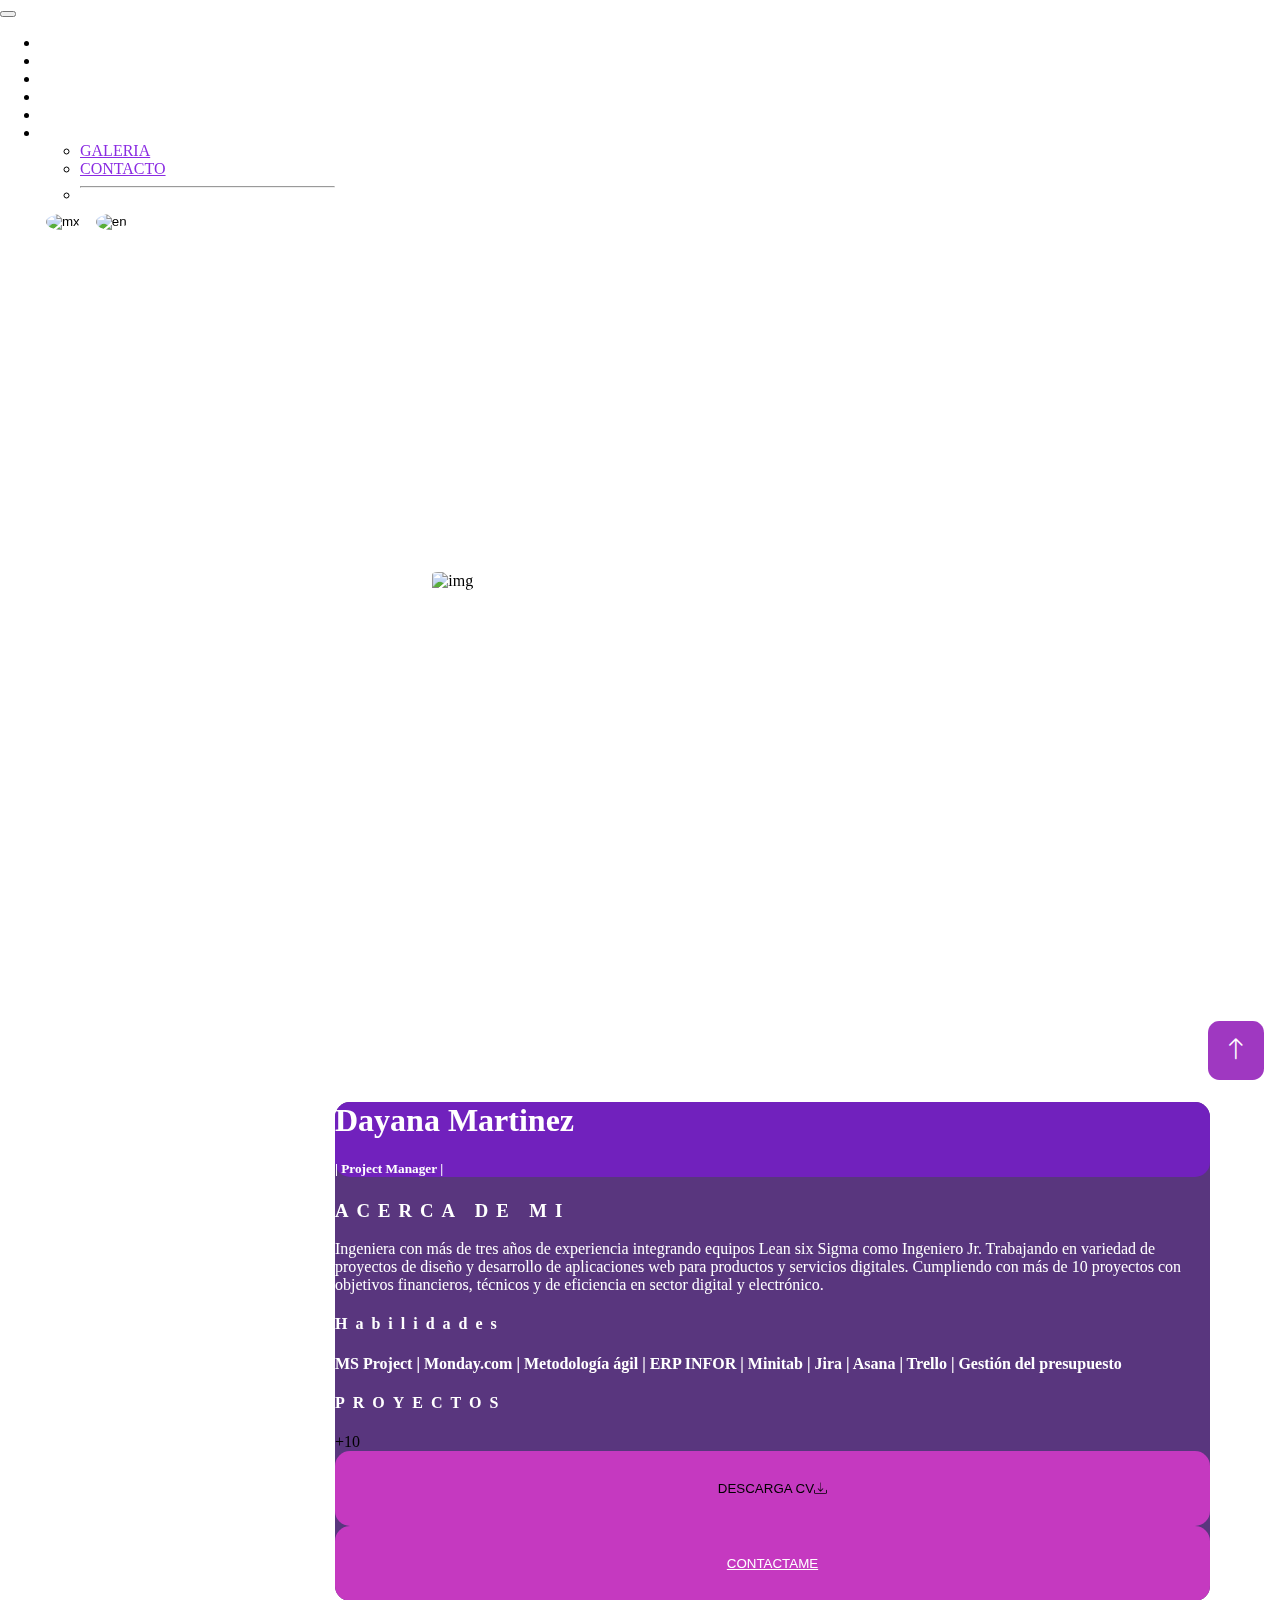
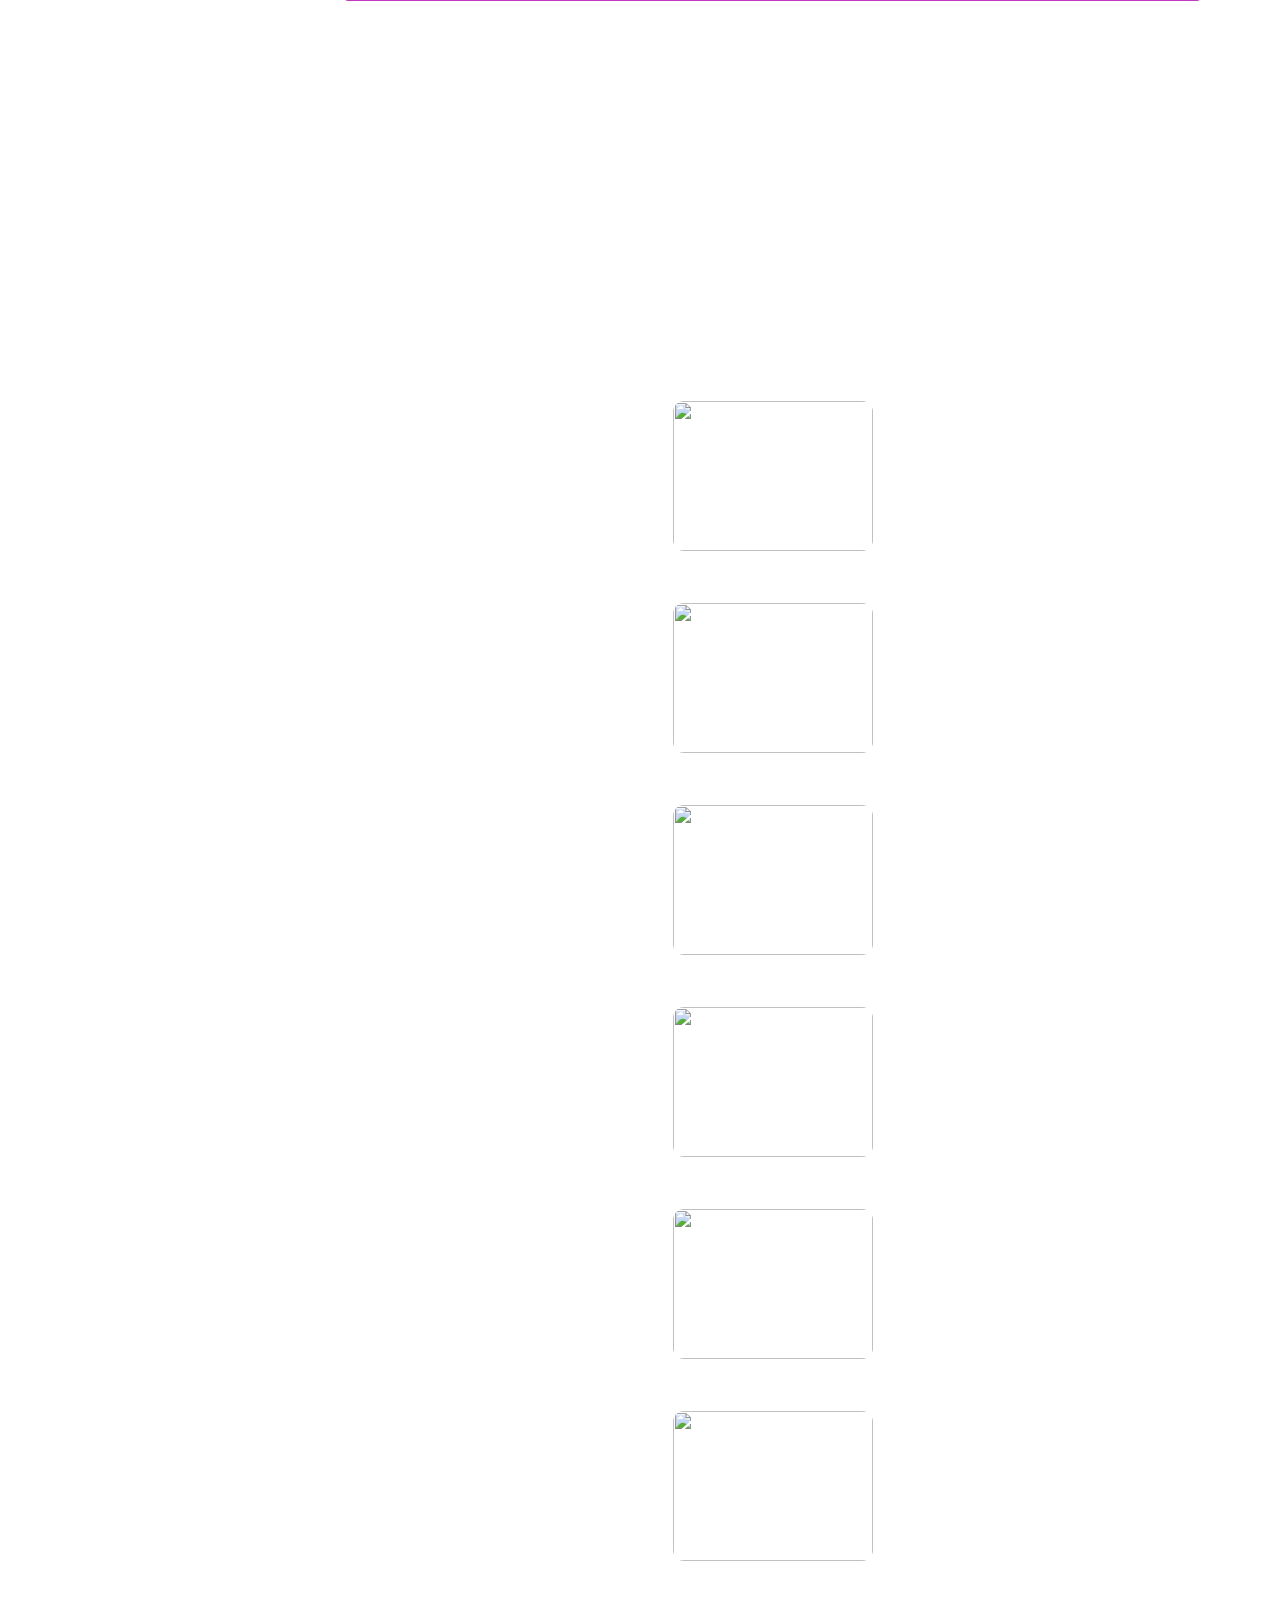
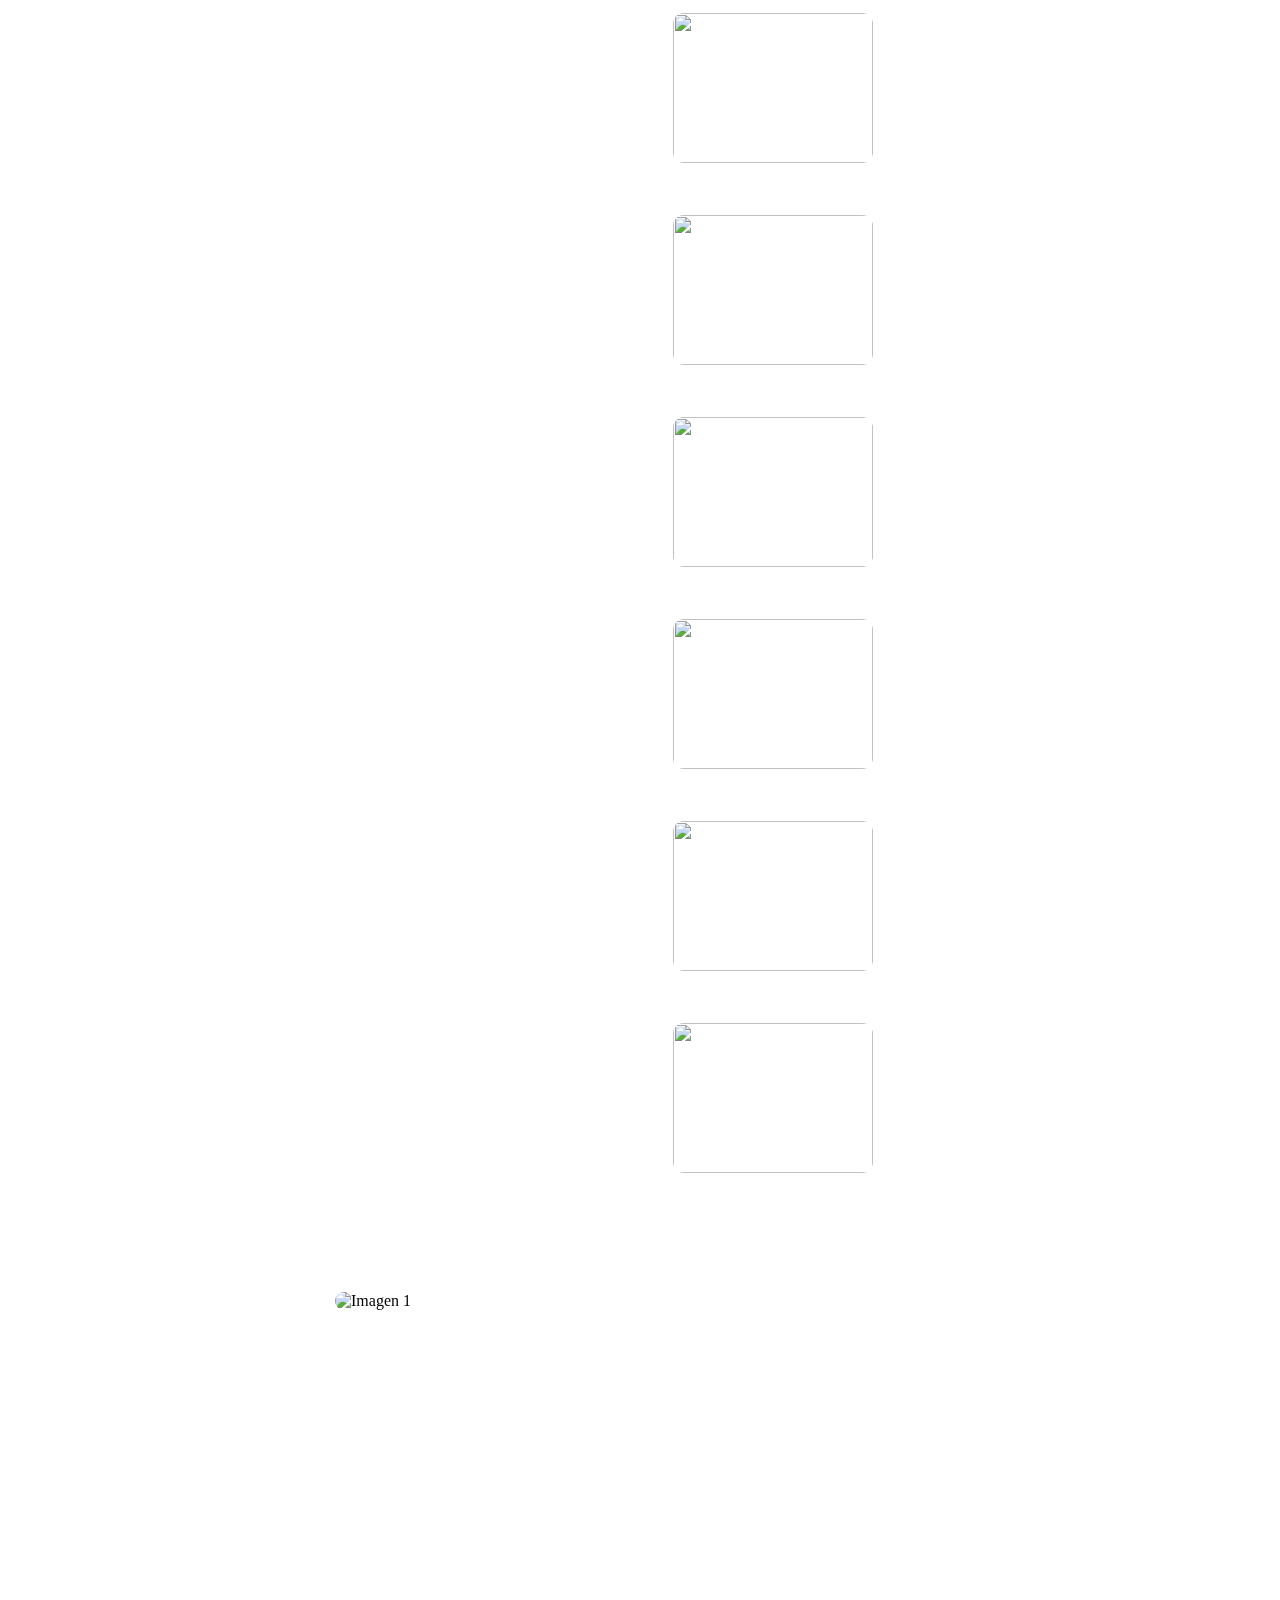
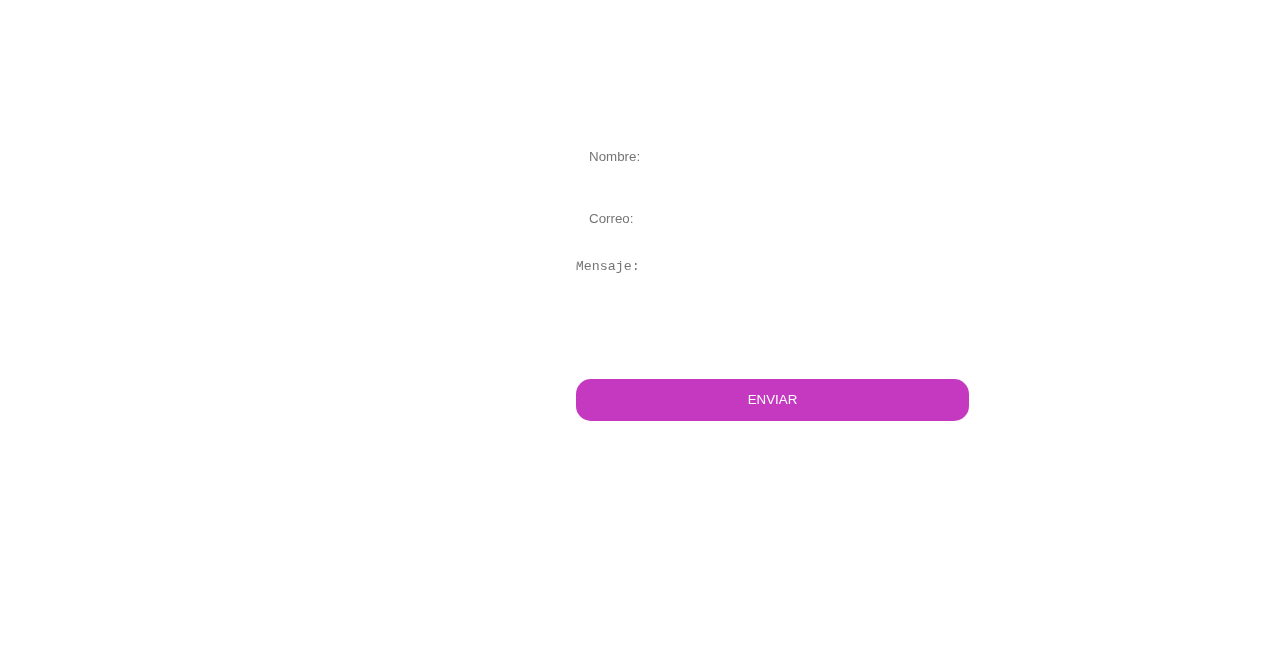
==== index.es.html @ 181d7316 "Add files via upload" ====
<!DOCTYPE html>
<html lang="es">

<head>
  <meta charset="UTF-8">
  <meta http-equiv="X-UA-Compatible" content="IE=edge">
  <meta name="viewport" content="width=device-width, initial-scale=1.0">
  <link rel="stylesheet" href="https://cdn.jsdelivr.net/npm/bootstrap-icons@1.10.3/font/bootstrap-icons.css">
  <link rel="stylesheet" href="https://cdn.jsdelivr.net/npm/bootstrap@5.3.0-alpha1/dist/css/bootstrap.min.css"
    integrity="sha384-GLhlTQ8iRABdZLl6O3oVMWSktQOp6b7In1Zl3/Jr59b6EGGoI1aFkw7cmDA6j6gD" crossorigin="anonymous">
  <!-- POPUP CSS -->
  <script src="https://ajax.googleapis.com/ajax/libs/jquery/3.3.1/jquery.min.js"></script>
  <link rel="stylesheet" href="https://cdnjs.cloudflare.com/ajax/libs/magnific-popup.js/1.1.0/magnific-popup.min.css"
    integrity="sha512-+EoPw+Fiwh6eSeRK7zwIKG2MA8i3rV/DGa3tdttQGgWyatG/SkncT53KHQaS5Jh9MNOT3dmFL0FjTY08And/Cw=="
    crossorigin="anonymous" referrerpolicy="no-referrer" />
  <!-- POPUP JS -->
  <script src="https://cdnjs.cloudflare.com/ajax/libs/magnific-popup.js/1.1.0/jquery.magnific-popup.js"
    integrity="sha512-C1zvdb9R55RAkl6xCLTPt+Wmcz6s+ccOvcr6G57lbm8M2fbgn2SUjUJbQ13fEyjuLViwe97uJvwa1EUf4F1Akw=="
    crossorigin="anonymous" referrerpolicy="no-referrer"></script>
  <link rel="stylesheet" href="https://cdnjs.cloudflare.com/ajax/libs/animate.css/4.0.0/animate.min.css" />
  <link rel="stylesheet" href="https://cdnjs.cloudflare.com/ajax/libs/font-awesome/6.2.1/css/all.min.css"
    integrity="sha512-MV7K8+y+gLIBoVD59lQIYicR65iaqukzvf/nwasF0nqhPay5w/9lJmVM2hMDcnK1OnMGCdVK+iQrJ7lzPJQd1w=="
    crossorigin="anonymous" referrerpolicy="no-referrer" />
  <link rel="stylesheet" href="https://cdnjs.cloudflare.com/ajax/libs/font-awesome/6.2.1/css/brands.min.css"
    integrity="sha512-G/T7HQJXSeNV7mKMXeJKlYNJ0jrs8RsWzYG7rVACye+qrcUhEAYKYzaa+VFy6eFzM2+/JT1Q+eqBbZFSHmJQew=="
    crossorigin="anonymous" referrerpolicy="no-referrer" />
  <!-- Link Swiper's CSS -->
  <link rel="stylesheet" href="https://cdn.jsdelivr.net/npm/swiper@9/swiper-bundle.min.css" />
  <link href="https://fonts.cdnfonts.com/css/lovintime" rel="stylesheet">
  <link href="https://fonts.cdnfonts.com/css/chicken-fajitas" rel="stylesheet">
  <link href="https://fonts.cdnfonts.com/css/slimbots" rel="stylesheet">
  <link rel="shortcut icon" href="/assets/logo.png" type="image/x-icon">
  <link rel="stylesheet" href="./style.css">
  <title>Dayana Martinez</title>
</head>


<body>
  <video playsinline autoplay loop muted src="./assets/file.mp4"></video> <!--BACKGROUND-->
  </div>
  <!--NAV-->
  <header class="nav-bar">
    <nav class="nav navbar navbar-expand-md p-3 custom-navbar">
      <div class="container-fluid">
        <button class="navbar-toggler" type="button" data-bs-toggle="collapse" data-bs-target="#navbarSupportedContent"
          aria-controls="navbarSupportedContent" aria-expanded="false" aria-label="Toggle navigation">
          <span class="navbar-toggler-icon"></span>
        </button>
        <div class="collapse navbar-collapse" id="navbarSupportedContent">
          <ul class="navbar-nav nav navbar-nav ms-auto">
            <li class="nav-item px-4 py-2">
              <a class="nav-link px-4 active" aria-current="page" href="#home">INICIO</a>
            </li>
            <li class="nav-item px-4 py-2">
              <a class="nav-link px-4" href="#about">ACERCA</a>
            </li>
            <li class="nav-item px-4 py-2">
              <a class="nav-link px-4" href="#portfolio">HABILIDADES</a>
            </li>
            <li class="nav-item px-4 py-2">
              <a class="nav-link px-4" href="#skills">PROYECTOS</a>
            </li>
            <li class="nav-item px-4 py-2">
              <a class="nav-link px-4" href="#hobbie">TESTIMONIOS</a>
            </li>
            <li class="nav-item dropdown py-3 px-4">
              <a class="nav-link dropdown-toggle px-4" href="#" role="button" data-bs-toggle="dropdown"
                aria-expanded="false">
                CONTACTO
              </a>
              <ul class="dropdown-menu px-4 py-2">
                <li><a class="dropdown-item px-4 py-3 text-nav" href="#galery">GALERIA</a></li>
                <li><a class="dropdown-item px-4 py-3 text-nav" href="#contact">CONTACTO</a></li>
                <li>
                  <hr class="dropdown-divider">
                </li>
              </ul>
            </li>
            <div id="idiomas" class="text-center px-5">
              <button onclick="cambiarIdioma('es')"><img src="./assets/mx.svg" width="20px" class="img-fluid" alt="mx"></button>
              <button onclick="cambiarIdioma('en')"><img src="./assets/um.svg" width="20px" class="img-fluid" alt="en"></button>
            </div>
          </ul>
        </div>
      </div>
    </nav>
  </header>

  <!--HOME-->
  <section class="home" id="home">
    <div class="container-1">
      <div class="container abs-center">
        <div class="row">
          <div class="col">
            <h1 class="title-1">Dayana Martinez</h1>
            <h4 class="pt-5 text-home"> PROJECT MANAGER</h4>
          </div>
          <div class="col">
            <img src="./assets/img1.jpg" alt="img" class="img-fluid">
          </div>
        </div>
      </div>
    </div>
  </section>

  <!--ABOUT-->
  <section class="about" id="about">
    <div class="container-1">
      <div class="container abs-center">

        <div class="row">
          <div class="col-sm-12 col-md-6 about-col-2 text-white">
            <div class="row p-1">
              <div class="col-12 col-about text-center title">
                <h1>Dayana Martinez</h1>
                <h5>| Project Manager | </h5>
              </div>
              <div class="col-12 col-about pt-5">
                <h3>ACERCA DE MI</h3>
                <p class="about-title">Ingeniera con más de tres años de
                  experiencia integrando equipos Lean six
                  Sigma como Ingeniero Jr.
                  Trabajando en variedad de proyectos de
                  diseño y desarrollo de aplicaciones web para
                  productos y servicios digitales.
                  Cumpliendo con más de 10 proyectos con
                  objetivos financieros, técnicos y de eficiencia
                  en sector digital y electrónico.
                </p>
                <h4>Habilidades</h4>
                <p><strong>MS Project | Monday.com | Metodología ágil | ERP INFOR | Minitab | Jira | Asana | Trello | Gestión del presupuesto</strong></p>
              </div>
              <div class="col-12 col-about py-2 pt-2">
                <h4>PROYECTOS</h4>
                <div class="text-center h1" id="counter">+10</div>
              </div>
              <div class="col-12 col-about pt-2">
                <button onclick="downloadPDF()" class="text-white cv">DESCARGA CV<i
                    class="bi bi-download ps-3"></i></button>
                <button class="text-white cv pt-3 mt-3"> <a href="#contact">CONTACTAME</a></button>
              </div>
            </div>
          </div>

          <div class="col-sm-12 col-md-6 about-col-1 img-about">
            <img src="./assets/back.jpg" alt="" class="img-fluid mb-2">
            <img src="./assets/img2.jpg" alt="" class="img-fluid">
          </div>
        </div>
      </div>
    </div>
  </section>

  <!--HABILIDADES-->
  <section id="portfolio">
    <div class="container-1">
      <div class="container pt-3">
        <h1 class="text-center pt-5 title-services">PASOS COMO PROJECT MANAGER</h1>
        <div class="row">
          <div class="col pt-3">
            <img class="img-fluid portfolio-img-1" src="./assets/1-1.png" alt="">
            <img class="img-fluid portfolio-img-1" src="./assets/1-2.png" alt="">
            <img class="img-fluid portfolio-img-1" src="./assets/1-3.png" alt="">
            <img class="img-fluid portfolio-img-1" src="./assets/1-4.png" alt="">
            <img class="img-fluid portfolio-img-1" src="./assets/1-5.png" alt="">
            <img class="img-fluid portfolio-img-1" src="./assets/1-6.png" alt="">
            <img class="img-fluid portfolio-img-1" src="./assets/1-7.png" alt="">
          </div>
        </div>
      </div>
    </div>
  </section>

  <!--PROYECTOS-->
  <section class="skills" id="skills">
    <div class="container-1">
      <div class="container">
        <h1 class="text-center py-5 title-skills">PROYECTOS</h1>

        <div class="row row-cols-2 row-cols-lg-4 text-center">

          <!--<div class="content" id="popup" style="display:none;">
            <iframe src="./assets/efw.png" width="100%" height="100%" frameborder="0">
            </iframe>
            <i id="close-popup" class="fa-solid fa-circle-xmark"></i>
          </div>-->

          <div class="col card-skill card-skill-2 popup text-white" id="open-popup">
            <h1 class="pt-5"><img src="./assets/1.png" class="img-fluid img-projects" alt=""></h1>
            <p>Landing Page</p>
          </div>

          <div class="col card-skill card-skill-6 text-white">
            <h1 class="pt-5"><img src="./assets/2.png" class="img-fluid img-projects" alt=""></h1>
            <p>Panaderia</p>
          </div>

          <div class="col card-skill text-white">
            <h1 class="pt-5"><img src="./assets/3.png" class="img-fluid img-projects" alt=""></h1>
            <p>Cafeteria</p>
          </div>

          <div class="col card-skill card-skill-1 text-white">
            <h1 class="pt-5"><img src="./assets/4.png" class="img-fluid img-projects" alt=""></h1>
            <p>Tineda Online</p>
          </div>

          <div class="col card-skill text-white">
            <h1 class="pt-5"><img src="./assets/5.png" class="img-fluid img-projects" alt=""></h1>
            <p>Ecoimagen</p>
          </div>

          <div class="col card-skill text-white">
            <h1 class="pt-5"><img src="./assets/6.png" class="img-fluid img-projects" alt=""></h1>
            <p>Gema</p>
          </div>

          <div class="col card-skill text-white">
            <h1 class="pt-5"><img src="./assets/12.png" class="img-fluid img-projects" alt=""></h1>
            <p>Portafolio</p>
          </div>

          <div class="col card-skill text-white">
            <h1 class="pt-5"><img src="./assets/kanban.PNG" class="img-fluid img-projects" alt=""></h1>
            <p>Kanban</p>
          </div>

          <div class="col card-skill card-skill-3 text-white">
            <h1 class="pt-5"><img src="./assets/mrp.PNG" class="img-fluid img-projects" alt=""></h1>
            <p>MRP</p>
          </div>

          <div class="col card-skill text-white">
            <h1 class="pt-5"><img src="./assets/avatar.png" class="img-fluid img-projects" alt=""></h1>
            <p>Avatar Live2d</p>
          </div>

          <div class="col card-skill card-skill-5 text-white">
            <h1 class="pt-5"><img src="./assets/rig.PNG" class="img-fluid img-projects" alt=""></h1>
            <p>Vrchat avatar</p>
          </div>

          <div class="col card-skill card-skill-4 text-white">
            <h1 class="pt-5"><img src="./assets/COFFE.PNG" class="img-fluid img-projects" alt=""></h1>
            <p>Tienda de Snaks</p>
          </div>
        </div>
      </div>
    </div>
  </section>

  <!--TESTIMONIOS-->
  <section id="hobbie">
    <div class="container-1">
      <div class="container">
        <h1 class="text-center py-5 title-services">TESTIMONIOS</h1>
        <div class="swiper mySwiper">
          <div class="slide-hobbie swiper-wrapper pb-5">
            <div class="swiper-slide text-center">
              <img src="./assets/c-1.PNG" class="img-fluid img-hobbie m-2" alt="Imagen 1">
            </div>
            <div class="swiper-slide text-center">
              <img src="./assets/c-2.PNG" class="img-fluid img-hobbie m-2" alt="Imagen 2">
            </div>
            <div class="swiper-slide text-center">
              <img src="./assets/c-3.PNG" class="img-fluid img-hobbie m-2" alt="Imagen 3">
            </div>
            <div class="swiper-slide text-center">
              <img src="./assets/c-4.PNG" class="img-fluid img-hobbie m-2" alt="Imagen 4">
            </div>
            <div class="swiper-slide text-center">
              <img src="./assets/c-8.PNG" class="img-fluid img-hobbie m-2" alt="Imagen 4">
            </div>
            <div class="swiper-slide text-center">
              <img src="./assets/c-7.PNG" class="img-fluid img-hobbie m-2" alt="Imagen 4">
            </div>
            <div class="swiper-slide text-center">
              <img src="./assets/c-6.PNG" class="img-fluid img-hobbie m-2" alt="Imagen 5">
            </div>
          </div>
        </div>
      </div>
    </div>
  </section>

  <!--CONTACT-->
  <section id="contact">
    <div class="container-1">
      <div class="container py-5">
        <h1 class="text-center py-5 title-services">CONTACTO </h1>
        <div class="row">
          <div class="col col-contact">

            <form action="https://formspree.io/f/mayzoppo" method="POST" class="form">
              <div class="form-container py-1">
                <h2 class="form-container mt-5 text-center contact-title">Contactame aqui</h2>
                <input type="text" class="form-input" name="name" placeholder="Nombre:">
                <input type="email" name="email" class="form-input" placeholder="Correo:">
                <textarea class="form-input form-input--message" name="message" placeholder="Mensaje:"></textarea>
                <input type="submit" value="ENVIAR" class="form-cta cv p-1">
              </div>
            </form>
          </div>
          <div class="col px-5">
            <h2>Puedes Contactarme por medios:</h2>
            <h5><strong>Correo:</strong> davamaju24@gmail.com</h5>
            <h5><strong>Celular:</strong> +55 646 2608695</h5>
          </div>
        </div>
      </div>
    </div>
  </section>
  <!--JS-->
  <script src="./index.js"></script>
  <!--SCROLL UP-->
  <a href="#" class="scrollup" id="scroll-up">
    <i class="bi bi-arrow-up scrollup__icon"></i>
  </a>
  <!--SCROLL REVEAL-->
  <script src="./scrollreveal.min.js"></script>
  <!-- Swiper JS -->
  <script src="https://cdn.jsdelivr.net/npm/swiper@9/swiper-bundle.min.js"></script>
  <!-- Initialize Swiper -->
  <script>
    var swiper = new Swiper(".mySwiper", {
      watchSlidesProgress: true,
      slidesPerView: 1,
      loop: true,
      grabCursor: true,
      watchSlidesProgress: true,
      spaceBetween: 20,
      coverflowEffect: {
        rotate: 0,
        stretch: 0,
        depth: 100,
        modifier: 2.5,
      },
      autoplay: {
        delay: 1000,
        disableOnInteraction: true
        // Tiempo de retraso en milisegundos antes de comenzar la reproducción automática
      },
    });

  </script>
  <!--JQuery-->
  <script src="https://code.jquery.com/jquery-3.6.0.min.js"></script>
  <!--Bootstrap-->
  <script src="https://cdn.jsdelivr.net/npm/bootstrap@5.3.0-alpha1/dist/js/bootstrap.bundle.min.js"
    integrity="sha384-w76AqPfDkMBDXo30jS1Sgez6pr3x5MlQ1ZAGC+nuZB+EYdgRZgiwxhTBTkF7CXvN"
    crossorigin="anonymous"></script>
</body>

</html>
---- style.css ----
@import url('https://fonts.cdnfonts.com/css/lovintime');
@import url('https://fonts.cdnfonts.com/css/chicken-fajitas');
@import url('https://fonts.cdnfonts.com/css/slimbots');

html, body {
    padding: 0;
    margin: 0;
    box-sizing: border-box;
}
video {
    position: fixed;
    top: 50%;
    left: 50%;
    min-width: 100%;
    min-height: 100%;
    width: auto;
    height: auto;
    z-index: -100;
    transform: translateX(-50%) translateY(-50%);
}

h3, h4{
    letter-spacing: .5rem;
    color: white !important;
}
.nav-bar{
    position: relative;
    z-index: 9999;
}
.text-nav{
    color: blueviolet !important;
}
h1, h2, h3, h4, h5, h6, p, a{
    color: white !important;
}
.title-services, .title-skills{
    animation: tracking-out-contract 3s cubic-bezier(.55, .085, .68, .53) infinite reverse both;
}
@-webkit-keyframes tracking-out-contract {
    0% {
        opacity: 1;
    }

    50% {
        opacity: 1;
    }

    100% {
        letter-spacing: -0.5em;
        opacity: 0;
    }
}

@keyframes tracking-out-contract {
    0% {
        opacity: 1;
    }

    50% {
        opacity: 1;
    }

    100% {
        letter-spacing: -0.5em;
        opacity: 0;
    }
}
.cv{
    animation: vibrate-1 .3s linear infinite both;
}

@keyframes vibrate-1 {
    0% {
        transform: translate(0)
    }

    20% {
        transform: translate(-2px, 2px)
    }

    40% {
        transform: translate(-2px, -2px)
    }

    60% {
        transform: translate(2px, 2px)
    }

    80% {
        transform: translate(2px, -2px)
    }

    100% {
        transform: translate(0)
    }
}


/*========== SCROLL UP ==========*/
.scrollup {
    position: fixed;
    right: 1rem;
    bottom: -20%;
    background-color: rgb(149, 35, 187);
    padding: 1rem;
    display: flex;
    opacity: .9;
    z-index: 1;
    transition: .4s;
    color: white;
    border-radius: 20%;
}

.scrollup:hover {
    background-color: rgb(219, 139, 246);
    opacity: 1;
}

.scrollup__icon {
    font-size: 1.5rem;
}

/* Show scroll */
.show-scroll {
    bottom: 5rem;
}

.custom-navbar {
    position: fixed;
    top: 0;
    bottom: 0;
    width: 335px;
}

#idiomas button {
    border: 0px solid transparent;
    background-color: transparent;
}
#idiomas button img{
    border-radius: 100%;
}

/*HOME*/
.container-1{
    padding: 0px 70px 0px 335px;
}

.title-1{
    font-family: 'Lovintime', sans-serif;
    font-size: 90px;
    text-transform: none !important;
    font-weight: 100;
}
.title-2{
    font-family: 'Lovintime', sans-serif;
}
.abs-center {
    display: flex;
    align-items: center;
    justify-content: center;
    min-height: 100vh;
}


.home img{
    width: 100%;
    border-radius: 15%;
    animation: fadeInScale 0.5s ease-in-out;
}


@keyframes fadeInScale {
    0% {
        opacity: 0;
        transform: scale(0.5);
    }

    100% {
        opacity: 1;
        transform: scale(1);
    }
}

/*ABOUT*/
.about-col-2{
    background-color: rgb(89, 54, 126);
    border-radius: 15px;
}

.about img{
    border-radius: 15px;
}


.col-about button{
    width: 100%;
    background-color: rgb(197, 57, 192);
    border: 0 solid transparent;
    border-radius: 15px;
    padding: 30px;
}

.about .title{
    background-color: rgb(113, 33, 189);
    border-radius: 15px;
}
.font i{
    font-family: 'Lovintime', sans-serif;
    font-size: 40px;
    transition: 0.5s;
}
.font i:hover{
    color: blueviolet;
    scale: 1.1;
    background-color: white;
    border-radius: 15px;
}

/*SKILL*/
.card-skill{
    background-color: rgba(115, 60, 141, 0);
    height: 200px;
    border: 1px solid rgba(99, 1, 79, 0);
    display: flex;
    justify-content: center;
    align-items: center;
    flex-direction: column;
    cursor: pointer;
    transition: .5s;
}
.card-skill img{
    width: 200px !important;
    height: 150px;
}
.card-skill-2{
    border-top-left-radius: 15px;
}
.card-skill-1{
    border-top-right-radius: 15px;
}
.card-skill-3 {
    border-bottom-left-radius: 15px;
}
.card-skill-4 {
    border-bottom-right-radius: 15px;
}
.card-skill p{
    margin: 0;
    visibility: hidden;
    transition: .5s;
}
.card-skill h1{
    transition: .5s;
    animation: logo-zoom infinite 3s;
}
@keyframes logo-zoom {
    0% {
        transform: scale(1);
    }

    50% {
        transform: scale(1.1);
    }

    100% {
        transform: scale(1);
    }
}

.card-skill:hover p{
    visibility: visible;
    letter-spacing: .5rem;
}

.portfolio-img-1{
    width: 30%;
    padding: 12px;
    cursor: pointer;
    transition: 0.5s;
}
.portfolio-img-1:hover {
    scale: 1.1;
}

.card-skill:hover .fa-brands{
    color: rgb(180, 241, 249);
}
.title-skills{
    letter-spacing: .5rem;
}
.about-title{
    font-weight: 500;
}
.skills iframe{
    border-radius: 15px !important;
    
}

/*======POPUP=======*/
#popup {
    display: none;
    position: fixed;
    z-index: 30;
    left: 0;
    top: 75px;
    width: 100%;
    height: 100%;
    overflow: auto;
    cursor: pointer;
}

#close-popup {
    position: absolute;
    font-size: 2em;
    z-index: 100;
    cursor: pointer;
    background-color: white !important;
    border-radius: 20px;
    left: 430px;
    top: 10px;
}

/*SERVICES*/
.accordion-button{
    background-color: rgb(190, 64, 89);
    border-radius: 15px !important;
    color: white;
    padding: 40px !important;
    transition: 0.5s;
}
.accordion-button:hover{
    color: aquamarine;
    background-color: rgb(81, 38, 118);
}
.title-services{
    letter-spacing: .5rem;
}
.accordion-item{
    background-color: transparent !important;
    border: transparent !important;
}
.accordion-body{
    background-color: rgba(20, 0, 20, .30) !important;
    border-radius: 15px;
    color: white !important;
}
/*PORTFOLIO*/
.img-portfolio{
    width: 90%;
}
.img-portfolio img{
    border-radius: 15px;
}
.portfolio-img{
    cursor: pointer;
}

.img-hobbie{
    width: 70% !important;
    height: 50% !important;
}
.img-projects{
    border-radius: 11px;
}
/*BLOG*/
.slide-hobbie img {
    border-radius: 15px;
}
.swiper-slide img{
    height: 480px;
    width: 60%;
    transition: 0.5s;
}
.text-overlay{
    animation: Moving 0.5s infinite;
    letter-spacing: .5rem;
}

@keyframes Moving {
    0% {
        transform: translateY(0);
    }

    50% {
        transform: translateY(-10px);
    }

    100%{
        transform: translateY(10px);
    }
}

/*CONTACT*/
.col-contact{
    background-image: url(/assets/backs.png);
    background-size: cover;
    border-radius: 15px;
    min-height: 80vh;
}
.form-container{
    display: grid;
    grid-auto-columns: 100%;
    padding: 0.2rem;
    gap: 20px;
}
.form-container input{
    gap: 0px !important;
}
.form{
    width: 80%;
    max-width: 400px;
    margin: auto;
}
input, textarea{
    border: 0 solid transparent;
    border-radius: 7px;
    padding:  1em;
}
.form-cta{
    border-radius: 15px !important;
    background-color: rgb(197, 57, 192);
    margin-top: 70px;
    color: white;
    cursor: pointer;
    font-weight: 400;
}
.form-input--message{
    resize: none;
}
.contact-title{
    font-family: 'Lovintime', sans-serif;
    font-size: 80px !important;
}
.form-input--message{
    padding: 0 !important;
}
.grid {
    display: grid;
    grid-template-columns: repeat(auto-fit, minmax(300px, 1fr));
    grid-gap: 20px;
}
@media (max-width: 1224px){
    button{
        padding: 10px !important;
        margin-bottom: 12px;
    }
}
@media (max-width: 976px) {
    .custom-navbar {
            position: fixed;
            width: 100%;
            height: 95px;
            background-color: rgb(159, 159, 230);
        }
    
        .nav ul {
            text-align: center;
            padding: 0 !important;
            border-radius: 15px;
            background-color: rgb(159, 159, 230);
            list-style: none;
            animation: fadeInScale 0.5s ease-in-out;
            z-index: 1000;
        }
        .container-1 {
            padding: 0px;
        }
    
        .accordion-content {
            padding: 10px 0;
        }
    
        .container-1 {
            margin: 20px;
        }
}
@media (max-width: 767px) {
    .custom-navbar {
        position: fixed;
        width: 100%;
        height: 95px;
        background-color: rgb(159, 159, 230);
    }

    .nav ul {
        width: 50%;
        text-align: center;
        padding: 0 !important;
        border-radius: 15px;
        background-color: rgb(159, 159, 230);
        list-style: none;
        animation: fadeInScale 0.5s ease-in-out;
        z-index: 1000;
    }

    @keyframes fadeInScale {
        0% {
            opacity: 0;
            transform: scale(0.5);
        }

        100% {
            opacity: 1;
            transform: scale(1);
        }
    }
    .container-1{
        padding: 0px;
    }
    .accordion-content {
        padding: 10px 0;
    }
    .container-1{
        margin: 20px;
    }
    #idiomas{
        padding-bottom: 15px;
    }
    /*HOME*/
    .grid {
        grid-template-columns: 1fr;
        padding-top: 100px;
    } 

    .title-1{
        font-size: 60px !important;
    }
    .img-about{
        padding-top: 55px !important;
        padding: 0;
    }
    /*SKILLS*/
    .card-skill-3, .card-skill-1{
        border-radius: 0 !important;
    }
    .card-skill-5{
        border-bottom-left-radius: 15px;
    }
    .card-skill-6{
        border-top-right-radius: 15px;
    }
    #services h5{
        font-size: 10px !important;
    }
    #services .h5{
        font-size: 10px !important;
    }
    .accordion-item button{
        padding: 15px !important;
    }
    .justify-content-center h5{
        font-size: 15px !important;
    }
    .img-hobbie{
        width: 70% !important;
        height: 50% !important;
    }
    .contact-1{
        text-align: center;
        padding-top: 15px;
        font-size: 20px !important;
    }
}
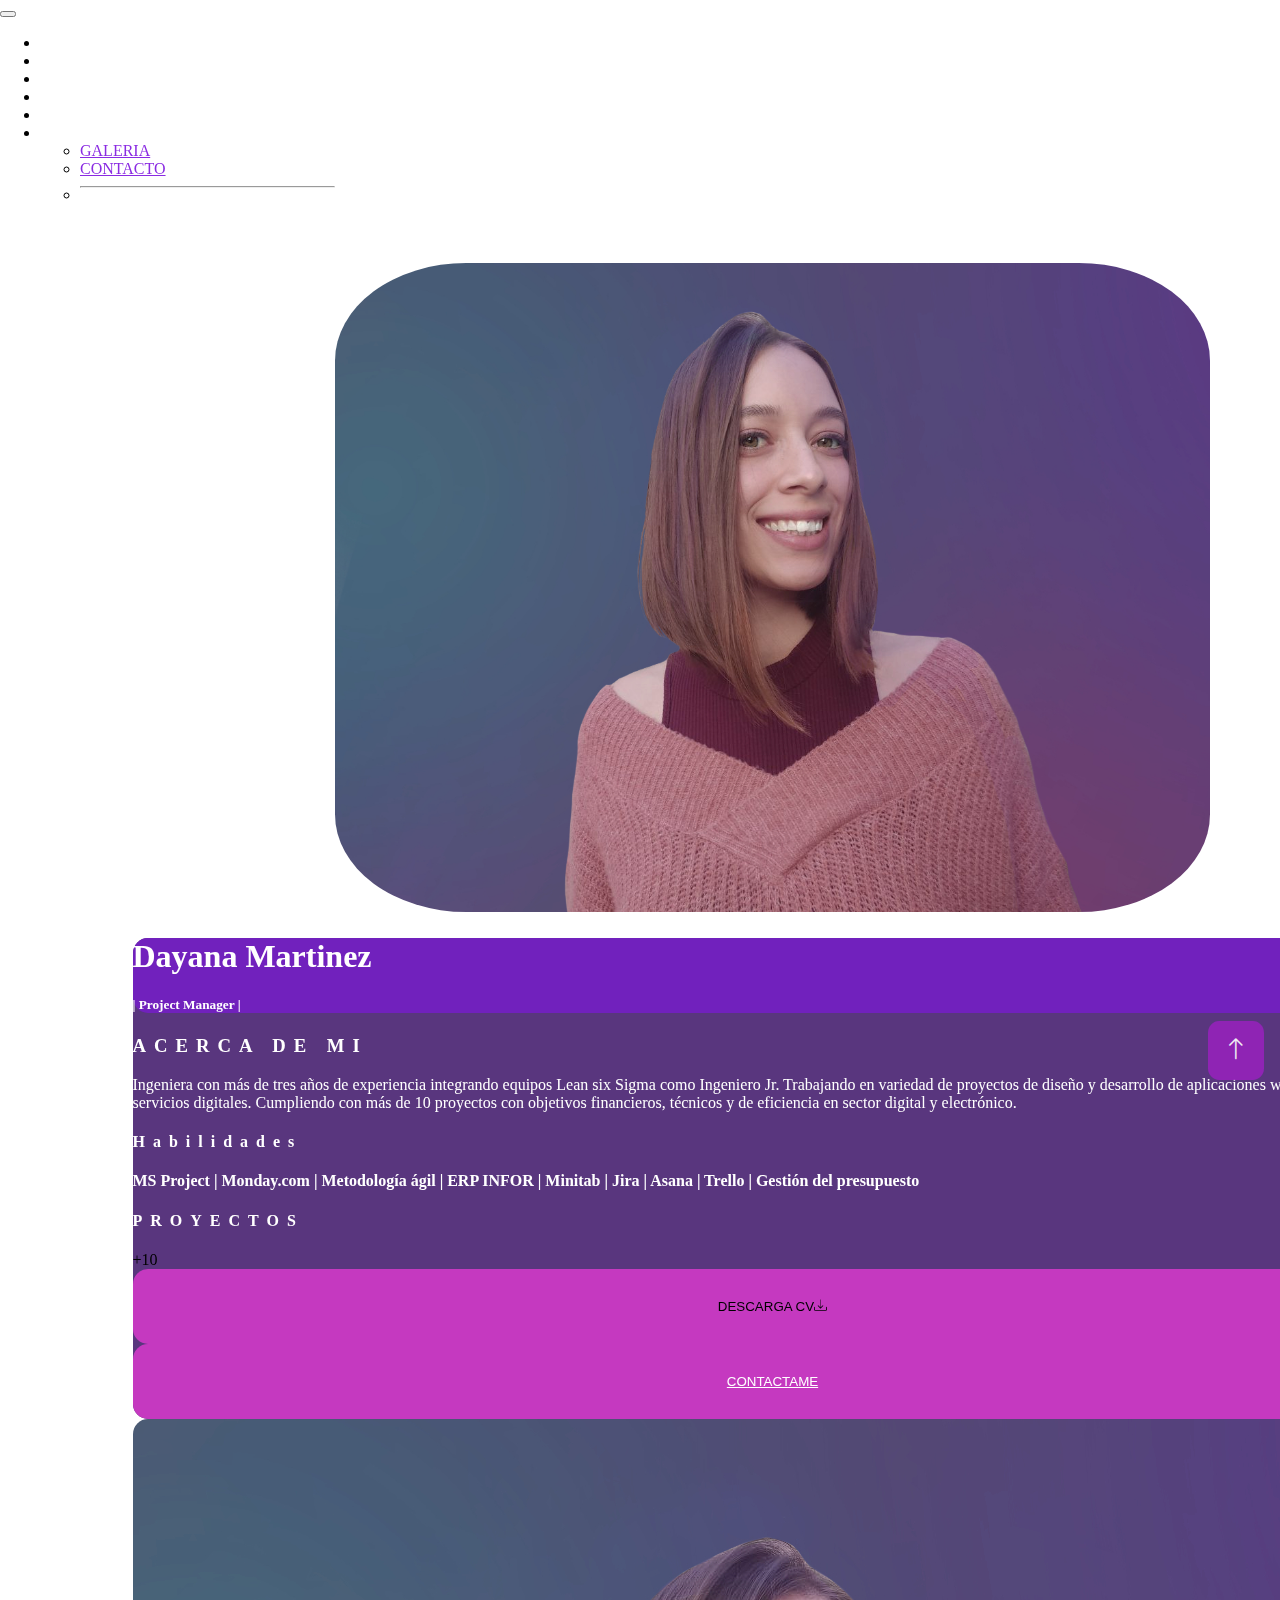
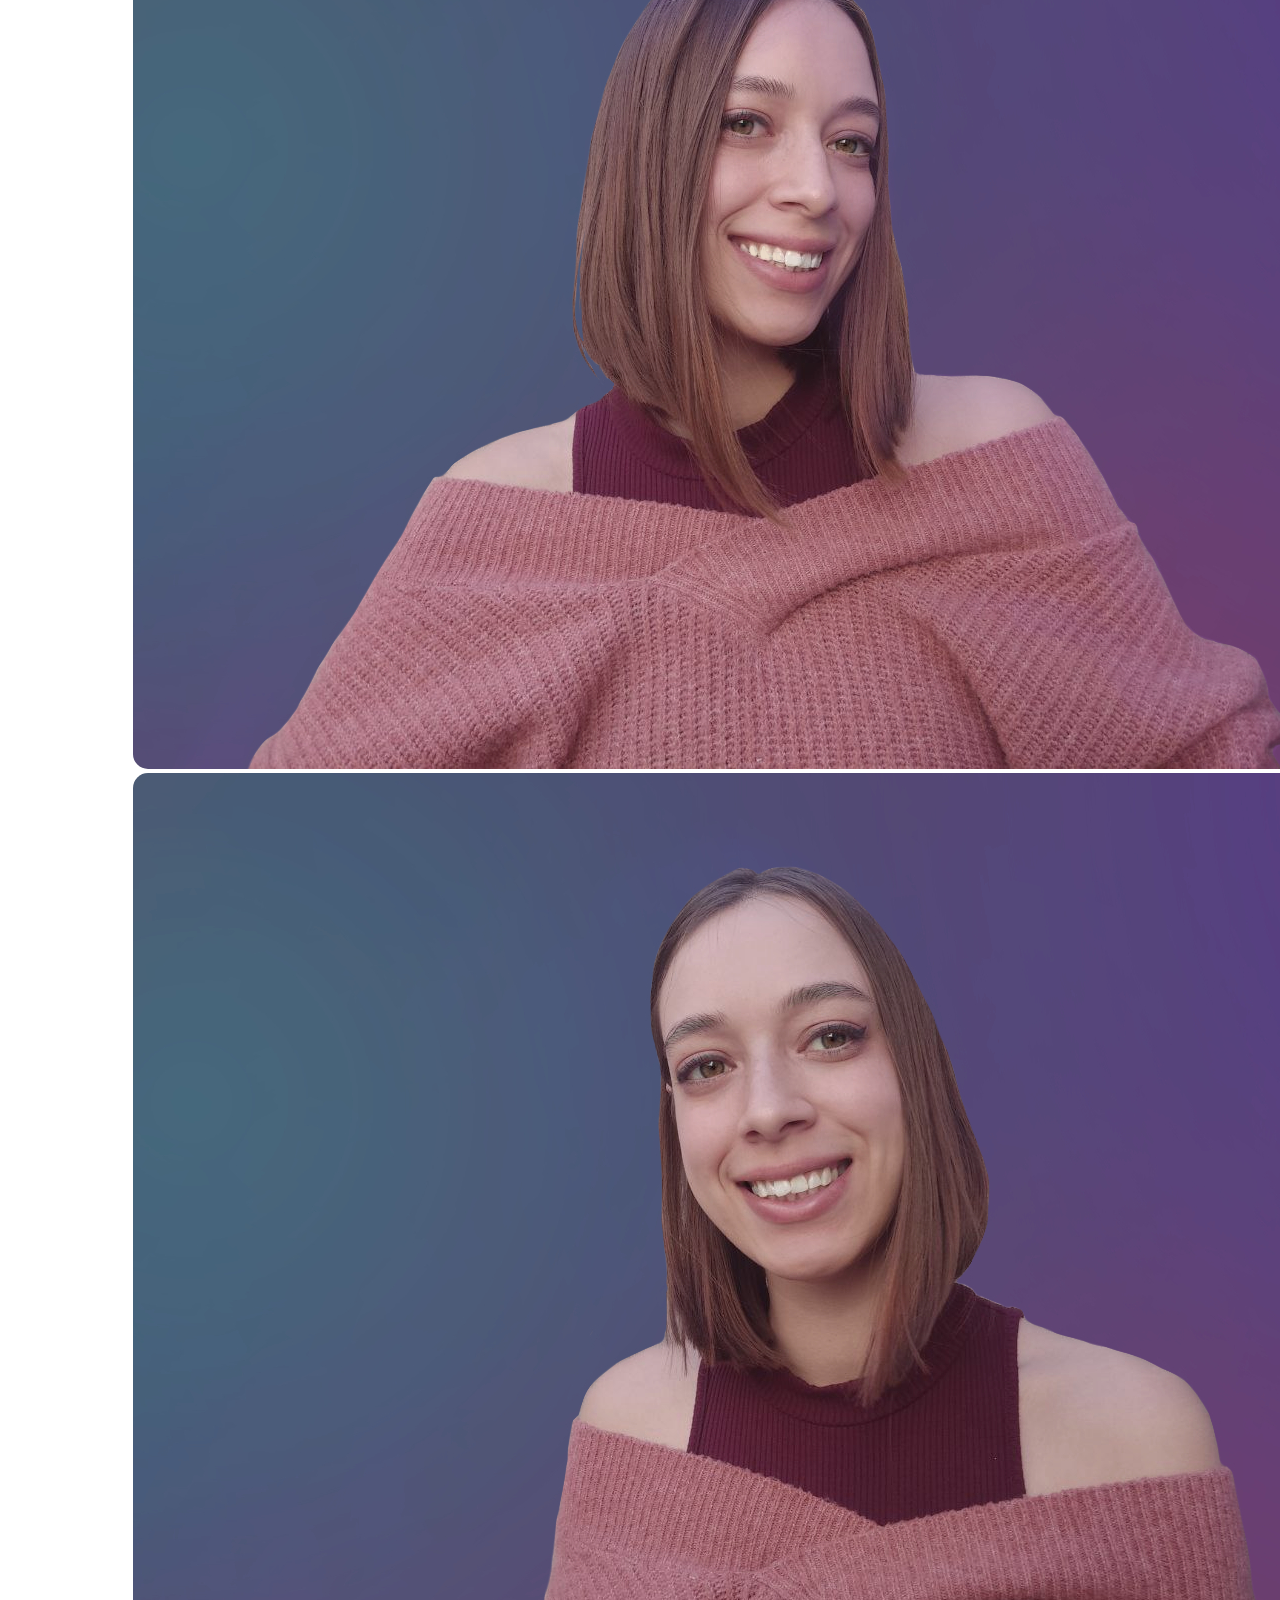
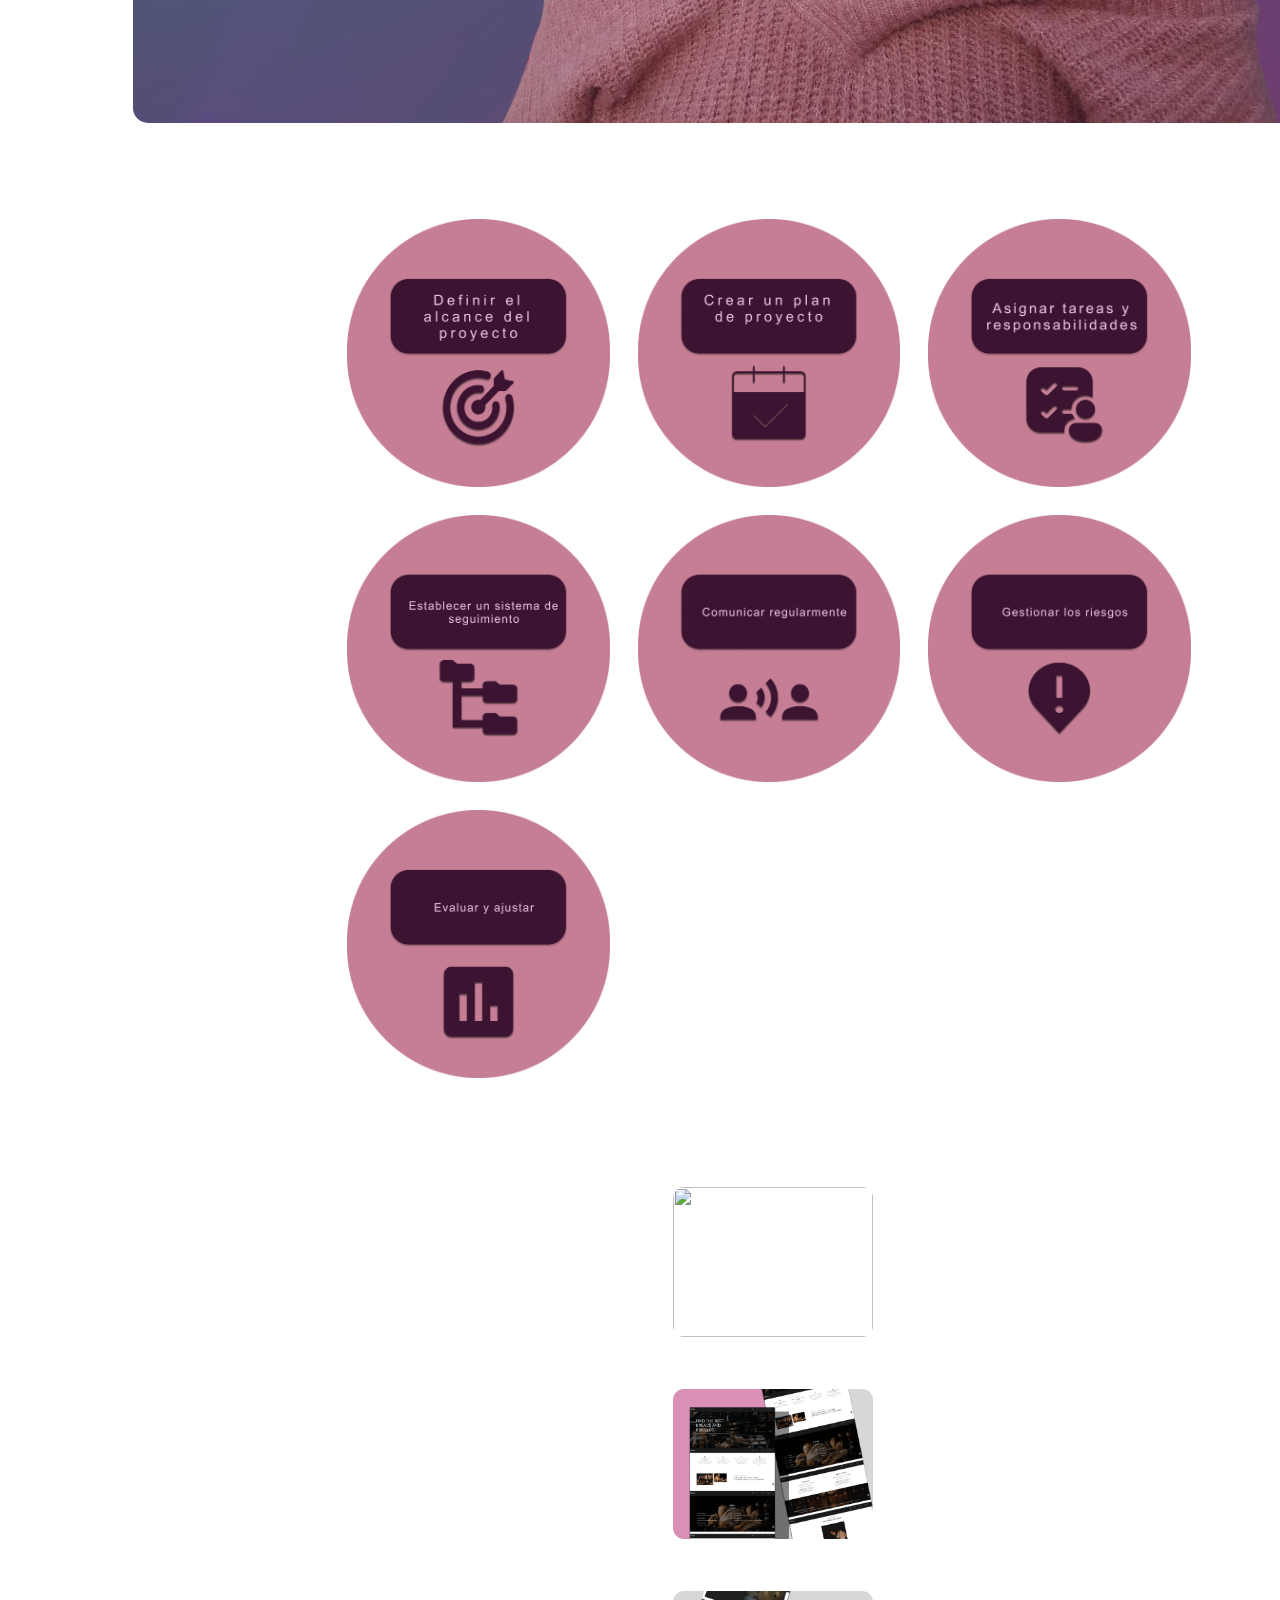
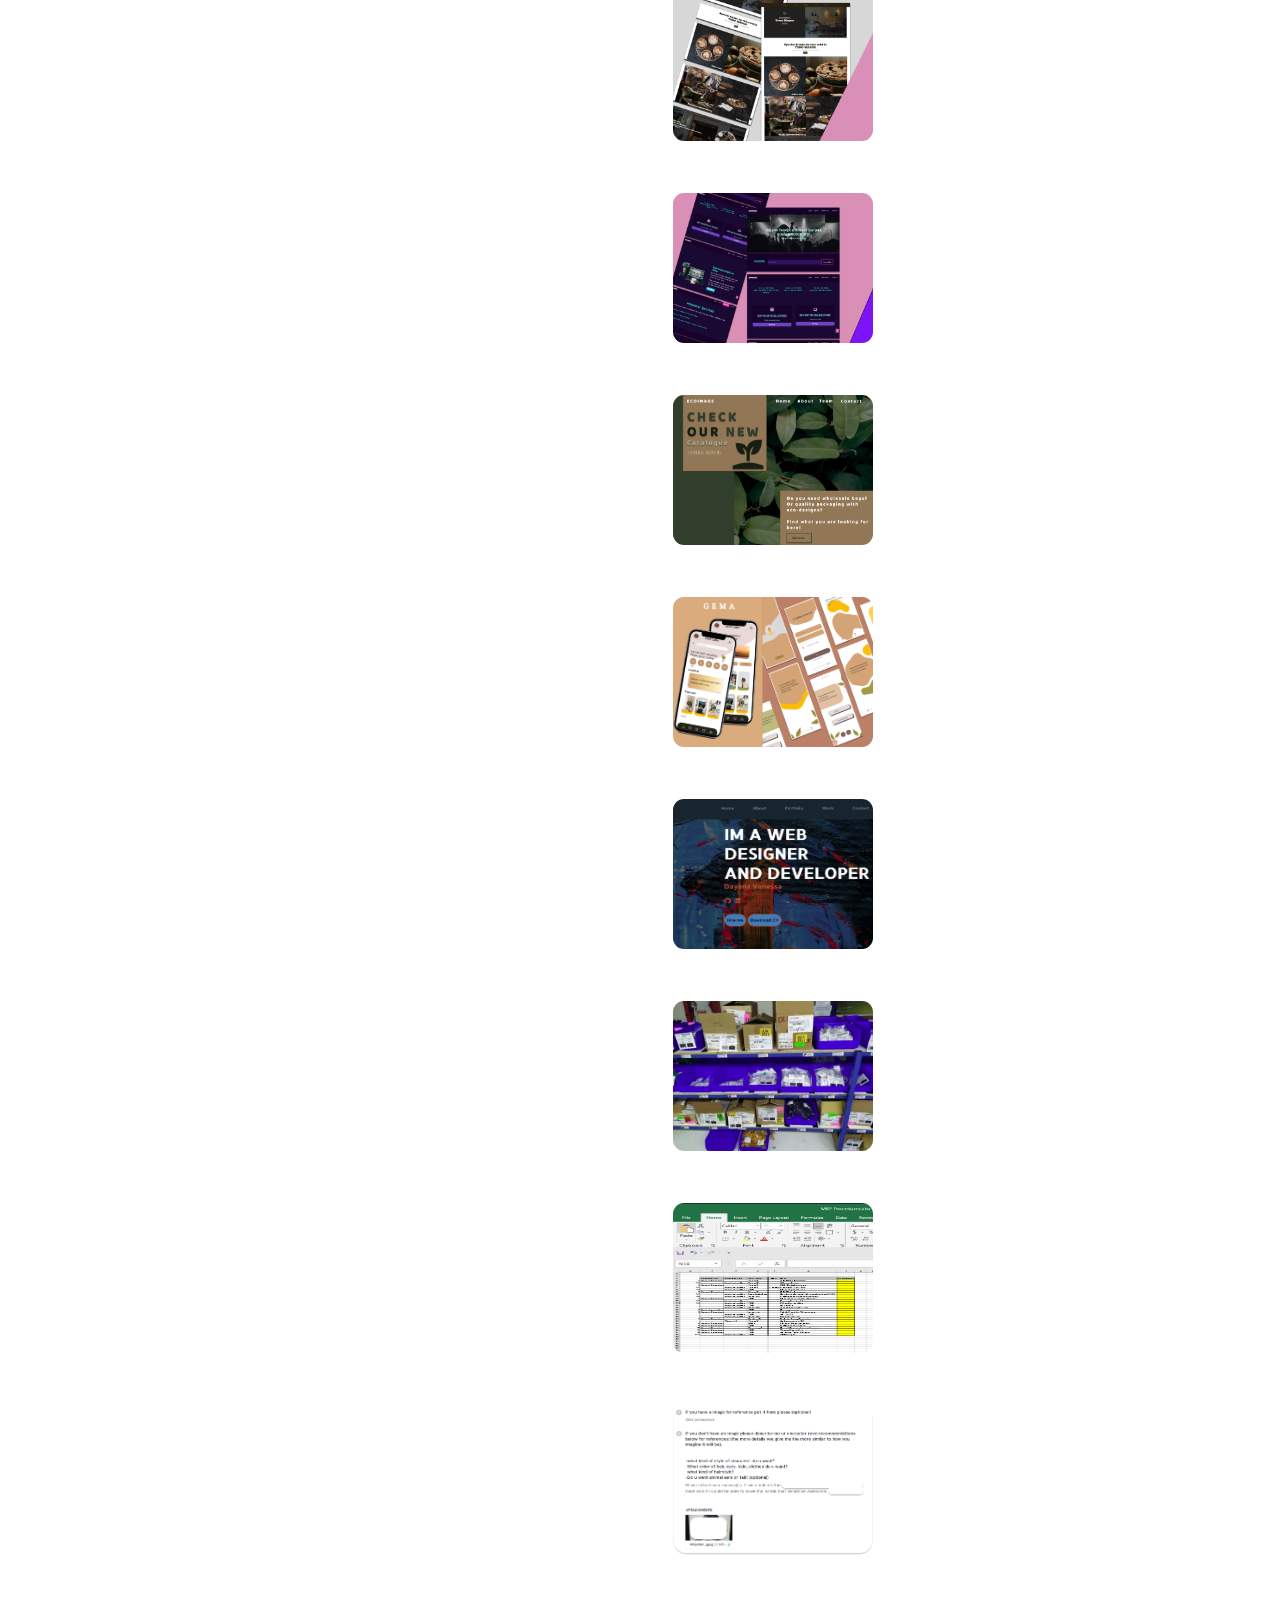
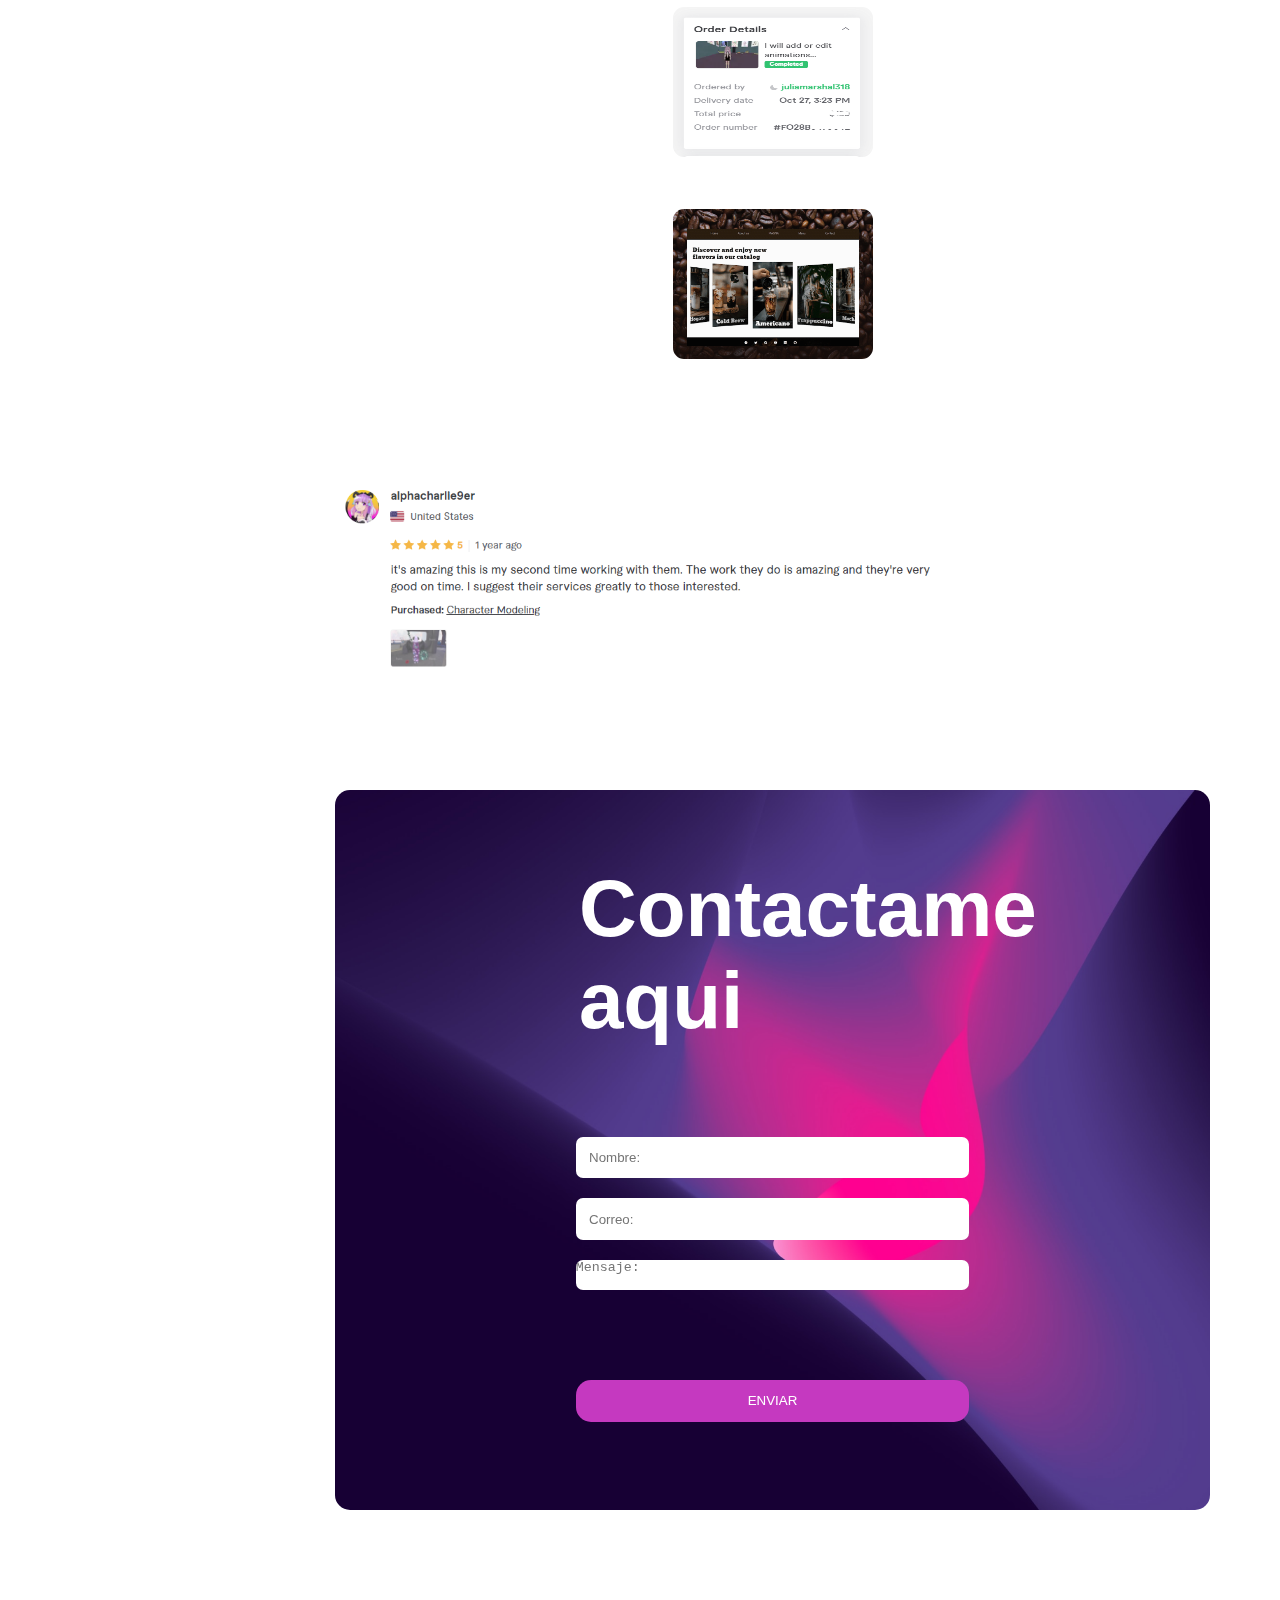
==== commit 724891af: "Update index.es.html" ====
--- a/index.es.html
+++ b/index.es.html
@@ -76,10 +76,6 @@
                 </li>
               </ul>
             </li>
-            <div id="idiomas" class="text-center px-5">
-              <button onclick="cambiarIdioma('es')"><img src="./assets/mx.svg" width="20px" class="img-fluid" alt="mx"></button>
-              <button onclick="cambiarIdioma('en')"><img src="./assets/um.svg" width="20px" class="img-fluid" alt="en"></button>
-            </div>
           </ul>
         </div>
       </div>
@@ -351,4 +347,4 @@
     crossorigin="anonymous"></script>
 </body>
 
-</html>+</html>
